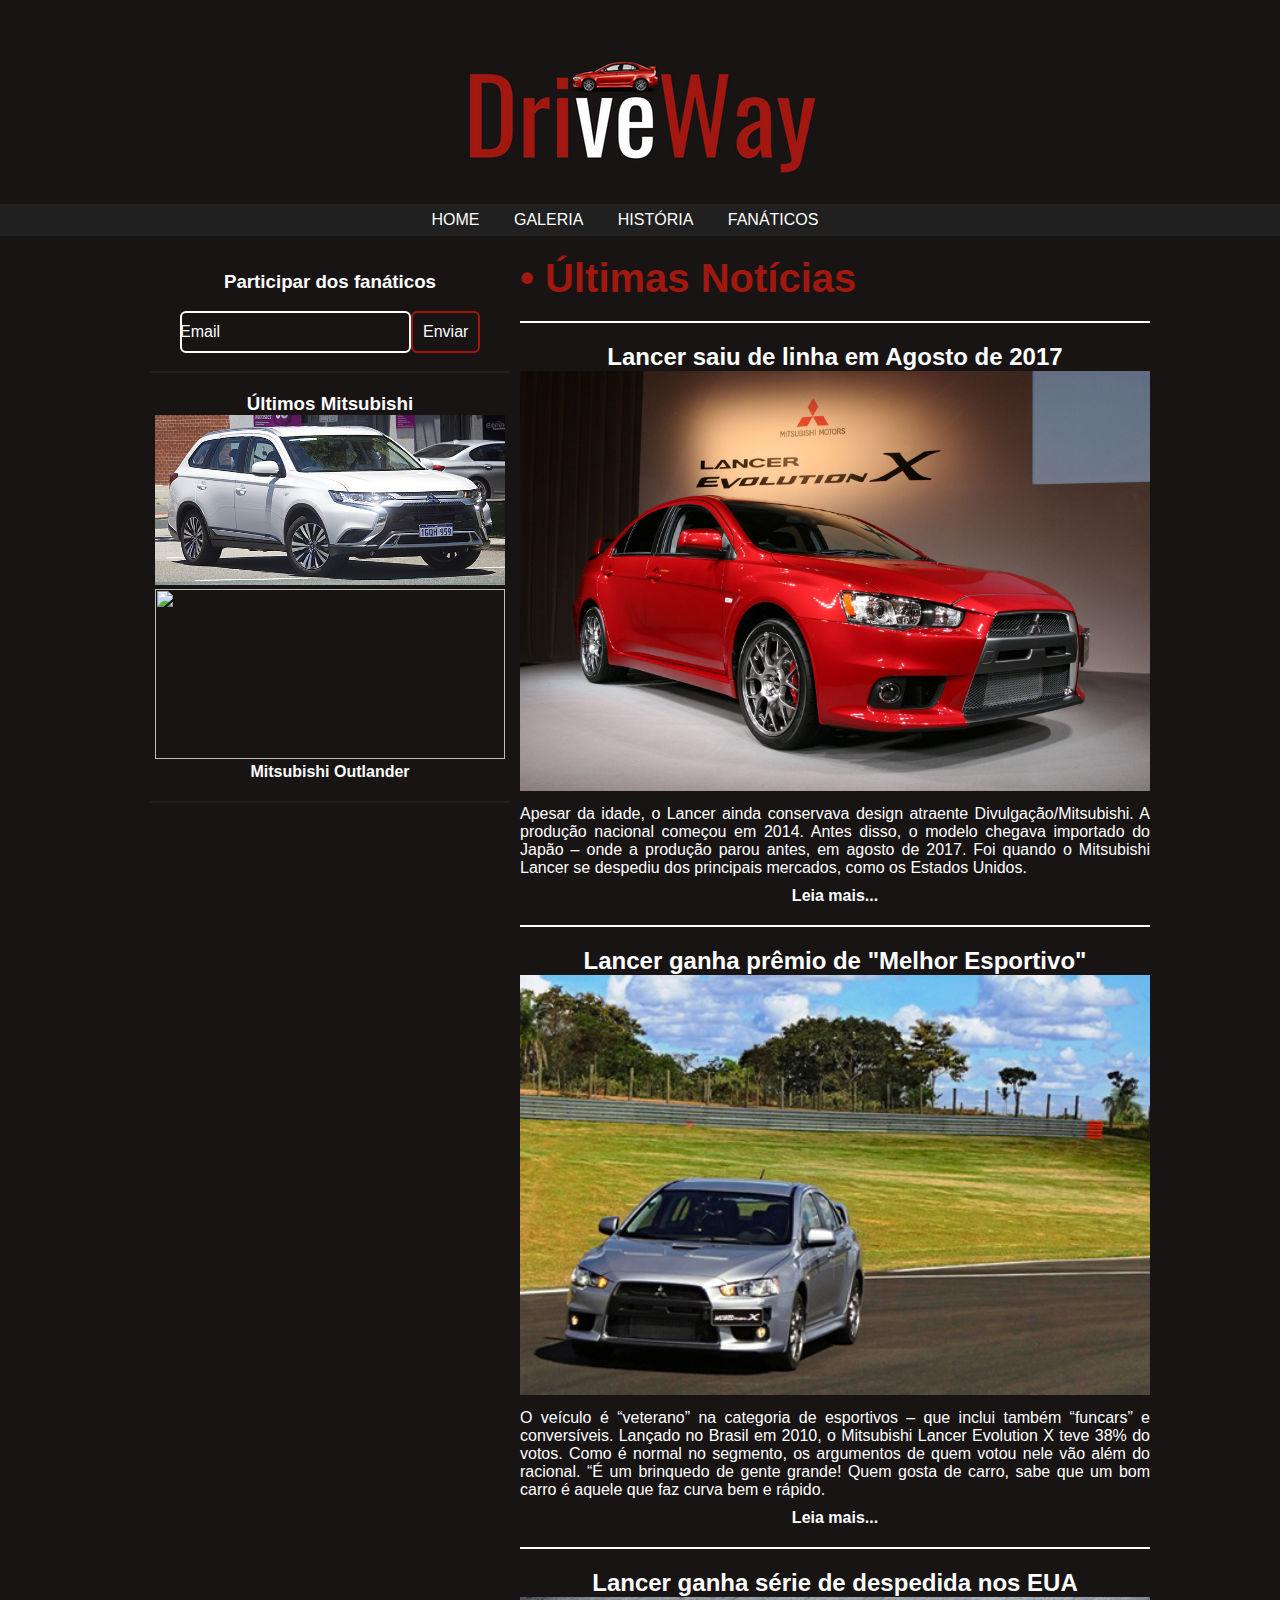
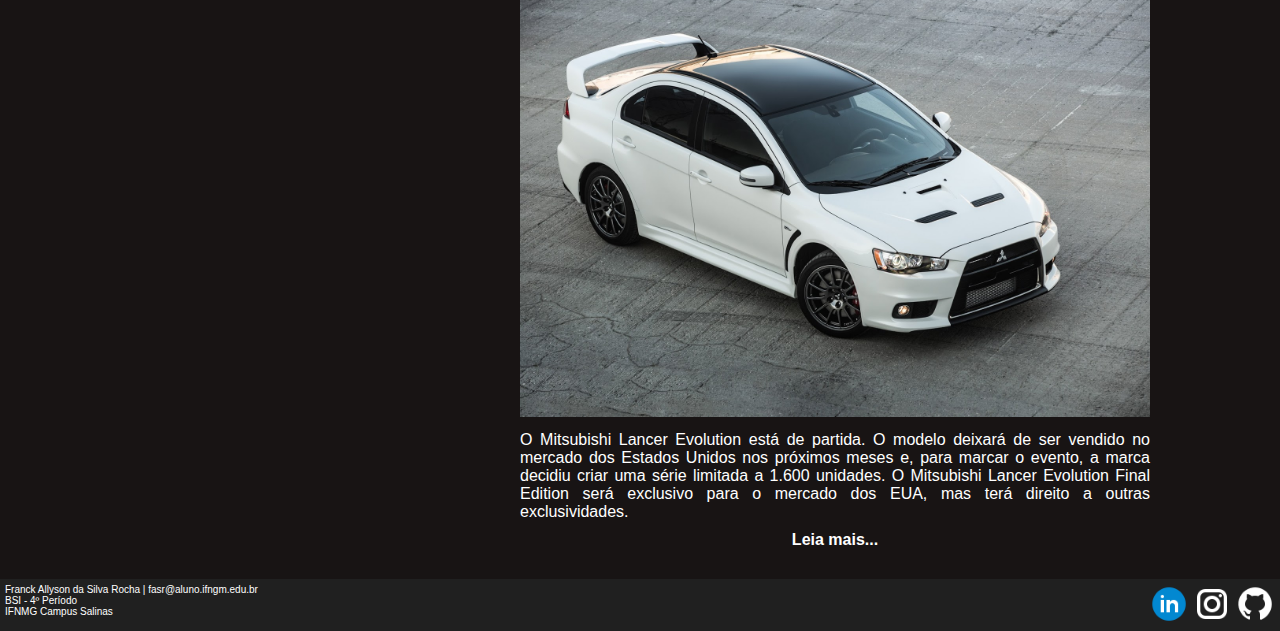
==== index.html @ 38315afa "Commit trabalho" ====
<!DOCTYPE html>
<html lang="en">
<head>
    <meta charset="UTF-8">
    <meta http-equiv="refresh">
    <link rel="icon" type="image/png" href="images/icone.png"/>
    <title>DriveWay - Franck Allyson</title>
    <link rel="stylesheet" href="css/styles.css">
</head>
<body>
    <div id="principal"><!-- Inicio Principal -->
        <header><!-- Inicio header -->

            <div id="logo">
                <a href=""><img src="images/logo.png" alt="DriveWay" height="200px" width="600px"></a>
            </div>

            <nav>
                <ul>
                    <li><a href="index.html">Home</a></li>
                    <li><a href="galeria.html">Galeria</a></li>
                    <li><a href="historia.html">História</a></li>
                    <li><a href="fanaticos.html">Fanáticos</a></li>
                </ul>
            </nav>
        </header> <!-- Fim Header -->

        <div id="conteudo"><!-- Inicio Conteudo -->

            <aside><!-- Inicio Aside -->

                <section id="participe">

                    <div>
                        <h3>Participar dos fanáticos</h3>
                    </div>
                    <form id="form-participe">

                        <input required class="input" type="email" name="email" id="email">
                        <label class="input-label" for="email">Email</label>

                        <input required class="input" type="submit" value="Enviar">
                    </form>
                </section>

                <section id="ultimo-lancamento">
                    <div>
                        <h3>Últimos Mitsubishi</h3>
                    </div>

                    <div id="imagens-aside">
                         <a href="https://pt.wikipedia.org/wiki/Mitsubishi_Outlander">
                            <img src="images/ultima-geracao-lancer.jpg" alt="">
                        </a>

                        <a href="https://pt.wikipedia.org/wiki/Mitsubishi_Outlander">
                            <img src="images/ultima-geracao-lancer-1.jpg" alt="">
                        </a>
                    </div>

                    <h4>Mitsubishi Outlander</h4>
                </section>
            </aside><!-- Fim Aside -->

            <div id="area-central"><!-- Inicio Area Central -->

                <section id="titulo-capa">
                    <h1>• Últimas Notícias</h1>
                </section>

                <section id="postagens">

                    <article class="postagem" id="encerramento">
                        <h2>Lancer saiu de linha em Agosto de 2017</h2>
                        <img src="images/lancer.jpg">
                        <p>Apesar da idade, o Lancer ainda conservava design atraente Divulgação/Mitsubishi.
                            A produção nacional começou em 2014. Antes disso, o modelo chegava importado do
                            Japão – onde a produção parou antes, em agosto de 2017. Foi quando o Mitsubishi
                            Lancer se despediu dos principais mercados, como os Estados Unidos.
                        </p>
                        <a href="https://quatrorodas.abril.com.br/noticias/lancer-sai-de-linha-e-mitsubishi-passa-a-vender-apenas-suvs-e-picape/#:~:text=Apesar%20da%20idade%2C%20o%20Lancer%20ainda%20conservava%20design,despediu%20dos%20principais%20mercados%2C%20como%20os%20Estados%20Unidos."><strong>Leia mais...</strong></a>
                    </article>

                    <article class="postagem" id="fast-and-furious">
                        <h2>Lancer ganha prêmio de "Melhor Esportivo"</h2>
                        <img src="images/lancer-premio.jpg" alt="">
                        <p>O veículo é “veterano” na categoria de esportivos – que inclui também “funcars” e
                            conversíveis. Lançado no Brasil em 2010, o Mitsubishi Lancer Evolution X teve 38%
                            do votos. Como é normal no segmento, os argumentos de quem votou nele vão além do
                            racional. “É um brinquedo de gente grande! Quem gosta de carro, sabe que um bom carro
                            é aquele que faz curva bem e rápido.
                        </p>
                        <a href="https://topcarmit.blogspot.com/2012/12/mitsubishi-lancer-evolution-x-ganha.html"><strong>Leia mais...</strong></a>
                    </article>

                    <article class="postagem" id="serie-despedida">
                        <h2>Lancer ganha série de despedida nos EUA</h2>
                        <img src="images/lancer-versao-final.jpg" alt="">
                        <p>
                            O Mitsubishi Lancer Evolution está de partida. O modelo deixará de ser vendido no 
                            mercado dos Estados Unidos nos próximos meses e, para marcar o evento, a marca decidiu 
                            criar uma série limitada a 1.600 unidades. O Mitsubishi Lancer Evolution Final Edition 
                            será exclusivo para o mercado dos EUA, mas terá direito a outras exclusividades.
                        </p>
                        <a href="https://autoesporte.globo.com/carros/noticia/2015/10/mitsubishi-lancer-evolution-ganha-serie-de-despedida-nos-eua.ghtml"><strong>Leia mais...</strong></a>
                    </article>
                </section>

            </div><!-- Fim Area Central -->



        </div><!-- Fim Conteudo -->

        <footer><!-- Inicio Footer -->
            <div id="identificacao">
                <p>Franck Allyson da Silva Rocha | fasr@aluno.ifngm.edu.br</p>
                <p>BSI - 4º Período</p>
                <p>IFNMG Campus Salinas</p>
            </div>
            <div id="contatos">
                <ul>
                    <li><a href="https://www.linkedin.com/in/franck-allyson-da-silva-rocha-7b9866229?lipi=urn%3Ali%3Apage%3Ad_flagship3_profile_view_base_contact_details%3BXCXjG33RS8%2BI8dlNO2LfBA%3D%3D"><img
                            src="images/linkedin.png" width="40px"></a></li>
                    <li><a href="https://www.instagram.com/franckk_allyson/"><img src="images/instagram.png" width="40px"></a></li>
                    <li><a href="https://www.github.com/franckallyson/"><img src="images/github.png" width="40px"></a></li>
                </ul>
            </div>
        </footer><!-- Fim Footer -->
    </div><!--Fim Principal -->

</body>
</html>
---- css/styles.css ----
*{
    margin: 0;
    padding: 0;
}

body{
    background-color: #181414;
    font-family: "Oswald", Verdana, Sans-serif;
    color: #FFF;
}

a:link, a:active, a:visited{
    color: #FFF;
    text-decoration: none;
}

a:hover{
    color: red;
}

/* Estruturação */
#principal {
    text-align: center;
}


/* Cabeçalho */
header {
    text-align: center;
}
header #logo{
    margin: 0;
}

nav ul{
    list-style: none;
    padding: 7px;
    background-color: #202020;
}

nav ul li {
    display: inline;
}

nav ul li a:link{
    margin-right:30px;
    padding-bottom: 3px;
    text-transform: uppercase;
}

nav ul li a:hover{
    color: #A11811;
    background-color: #303030;
    padding: 7px;
}

/* Conteudo */

#conteudo {
    width: 980px;
    margin: 0px auto;
    display: flex;
    justify-content: space-between;
}

#area-central {
    width: 650px;
}

section#titulo-capa {
    color: #A11811;
    margin: 20px 10px;
    text-align: left;
    font-size: 20px;
}

section#postagens {
    margin: 10px;
}

section#postagens .postagem h2{
    font-family: "Lucida Console", Helvetica, sans-serif;
    text-align: center;
}

section#postagens .postagem {
    border-top: 2px solid #FFF;
    padding: 20px 0;
    text-align: center;
}

section#postagens .postagem p{
    font-family: Arial, Helvetica, sans-serif;
    text-align: justify;
    margin: 10px 0;
}

section#postagens .postagem img{
     width: 630px;
}


/* Area lateral */
aside {
    width: 400px;
    margin-top: 15px;
    text-align: center;
}


aside #ultimo-lancamento #imagens-aside{
    display: flex;
    flex-direction: column;
    flex-wrap: wrap;
}

aside img {
    margin: auto 5px;
    width: 350px;
    height: 170px;
}

aside section {
    padding: 20px 0 20px 0;
    border-bottom: 2px solid #202020;
}

/* Formularios */

#participe {
    position: relative;
}

aside #participe #form-participe {
    margin-top: 20px;
    text-align: center;
}

#form-cadastro input {
    margin-bottom: 15px;
}

#form-cadastro .input-label {
    position: absolute;
    left: 20px;
}

fieldset {
    position: relative;
    padding: 15px;
    margin: 5px;
    text-align: left;
}


.input {
    padding: 10px;
    border: none;
    border-radius: 4px;
    font: inherit;
    color: #FFF;
    background-color: transparent;
    outline: 2px solid #FFF;
}

.input-label {
    position: absolute;
    left: 20px;
    transform: translate(10px, 10px);
    transition: transform .25s;
}

.input:focus+.input-label, .input:valid+.input-label {
    transform: translate(10px, -14px) scale(.8);
    padding-inline: 5px;
    color: #d1c5fc;
    background-color: #181414;
}

.input:is(:focus, :valid) {
    outline-color: #A11811;
}

textarea {
    outline: 2px solid #FFF;
}

/* Parallax Galeria */
.caixa1, .caixa2, .caixa3, .caixa4 {
    position: relative;
    height: 700px;
    width: 100%;
    opacity: 0.5;
    background-repeat: no-repeat;
    background-size: cover;
    background-position: center;
    background-attachment: fixed;
}

.caixa1{
    background-image: url(../images/lancer.jpg);
}

.caixa2{
    background-image: url(../images/lancer-versao-final.jpg);
}

.caixa3{
    background-image: url(../images/lancer-premio.jpg);
}

.caixa4{
    background-image: url(../images/ultima-geracao-lancer.jpg);
}

.conteudo-titulo {
    position: absolute;
    left: 0;
    top: 45%;
    width: 100%;
    text-align: center;
}

.conteudo-titulo span.titulo {
    color: #fff;
    background-color: rgba(0, 0, 0, 0.4);
    padding: 18px;
    font-size: 25px;
    letter-spacing: 5px;
    text-transform: uppercase;
}

.texto h3{
    text-align: center;
}

.texto {
    padding: 10px 5px;
    text-align: justify;
}
/* Rodape */
footer {
    background-color: #202020;
    font-family: "Trebuchet MS", Helvetica, sans-serif;
    font-size: 10px;
    display: flex;
    justify-content: space-between;
    padding: 5px;
}

footer #identificacao {
    text-align: left;
}

footer ul {
    list-style: none;
}

footer li {
    display: inline;
}

/* Responsividade */

@media (max-width: 1080px) {
    #conteudo {
        flex-direction: column;
        width: 670px;
    }

    aside {
        width: 650px;
    }

    aside img {
        width: 300px;
    }

    .input-label {
        left: 168px;
    }

    aside #ultimo-lancamento #imagens-aside{
        flex-direction: row;
    }
}
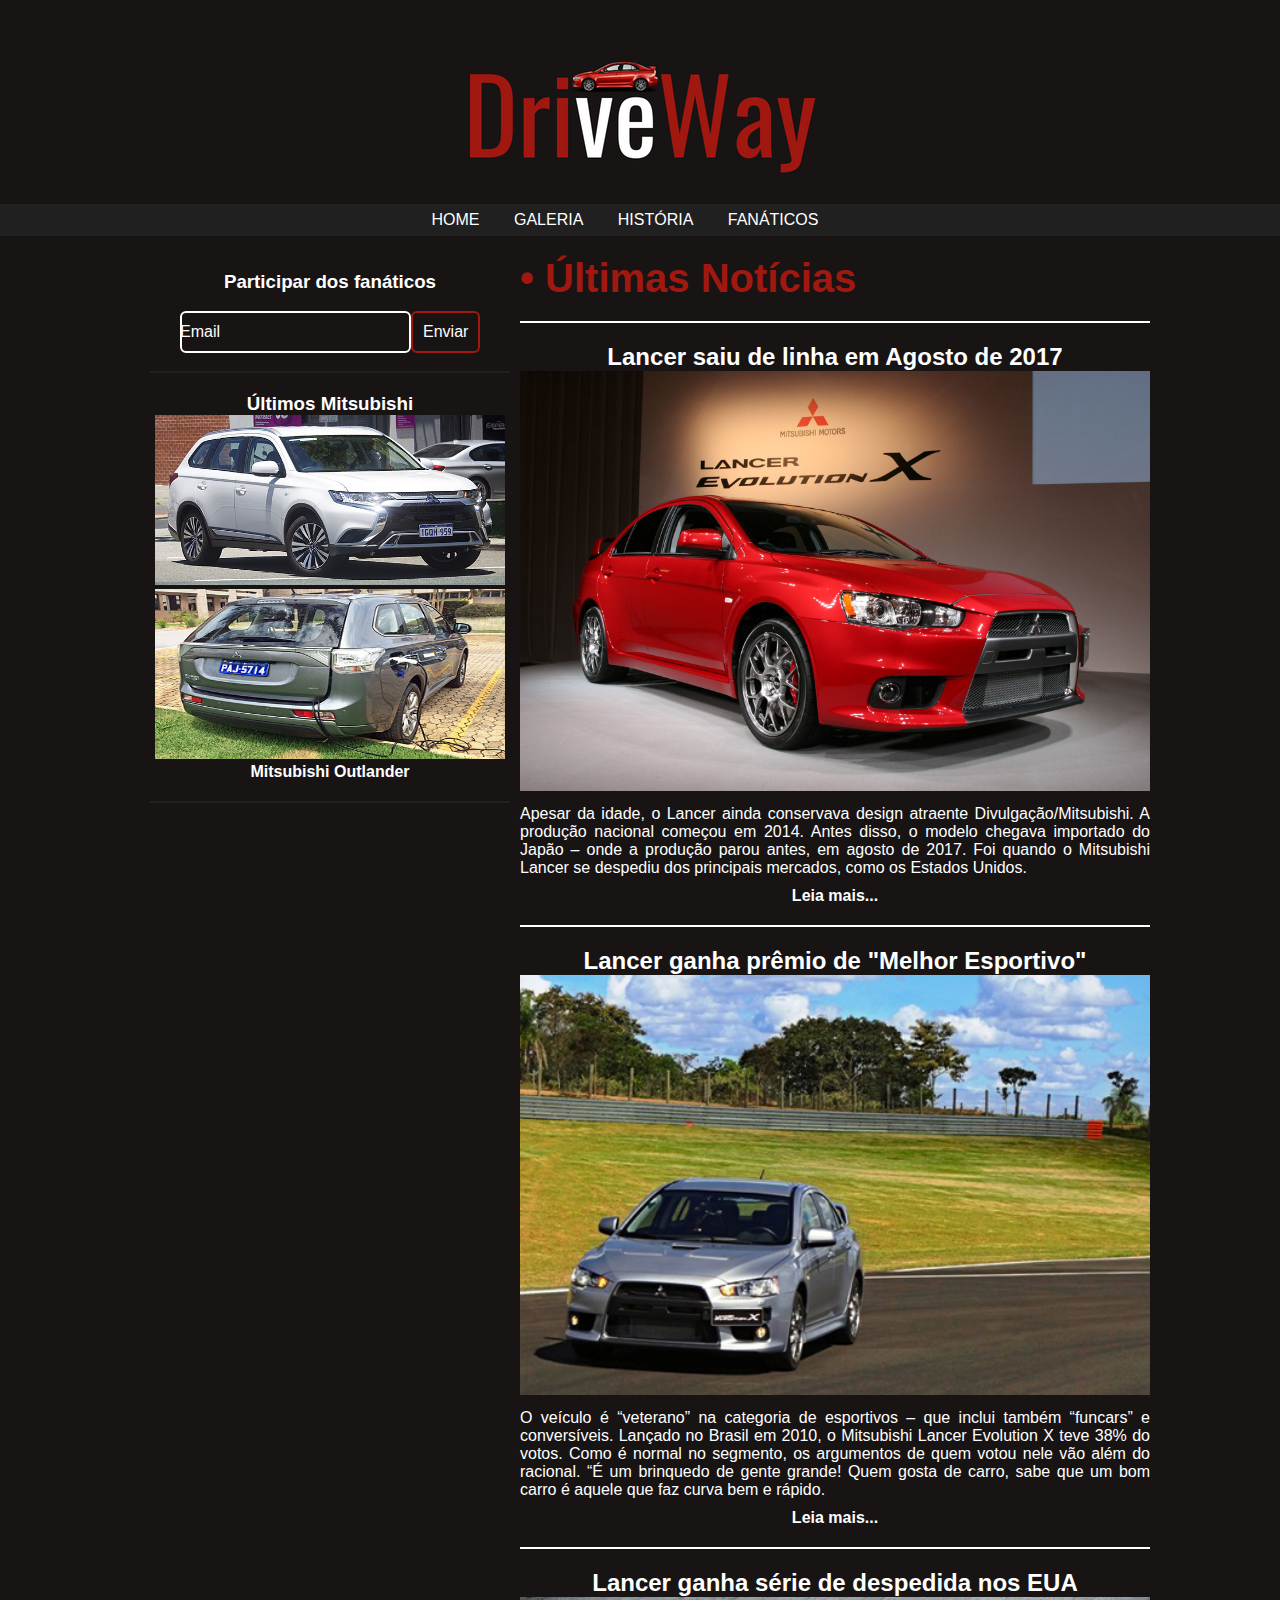
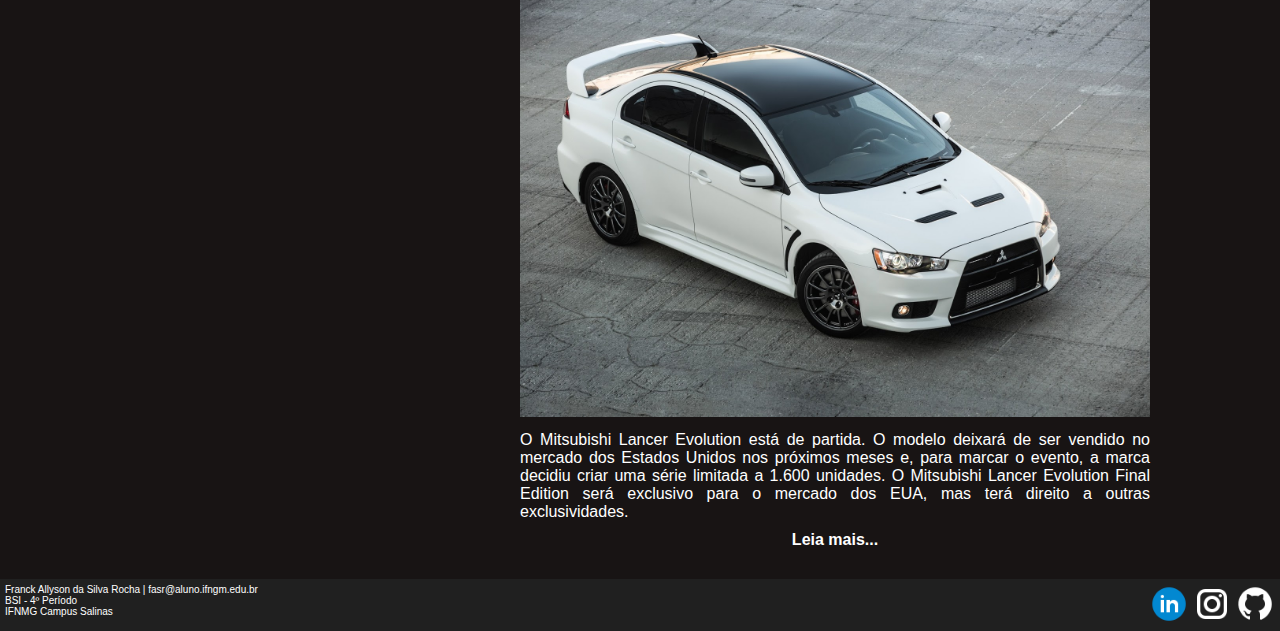
==== commit 9bbe5a4d: "correção imagem aside" ====
--- a/index.html
+++ b/index.html
@@ -54,7 +54,7 @@
                         </a>
 
                         <a href="https://pt.wikipedia.org/wiki/Mitsubishi_Outlander">
-                            <img src="images/ultima-geracao-lancer-1.jpg" alt="">
+                            <img src="images/ultima-geracao-lancer-1.JPG" alt="">
                         </a>
                     </div>
 
